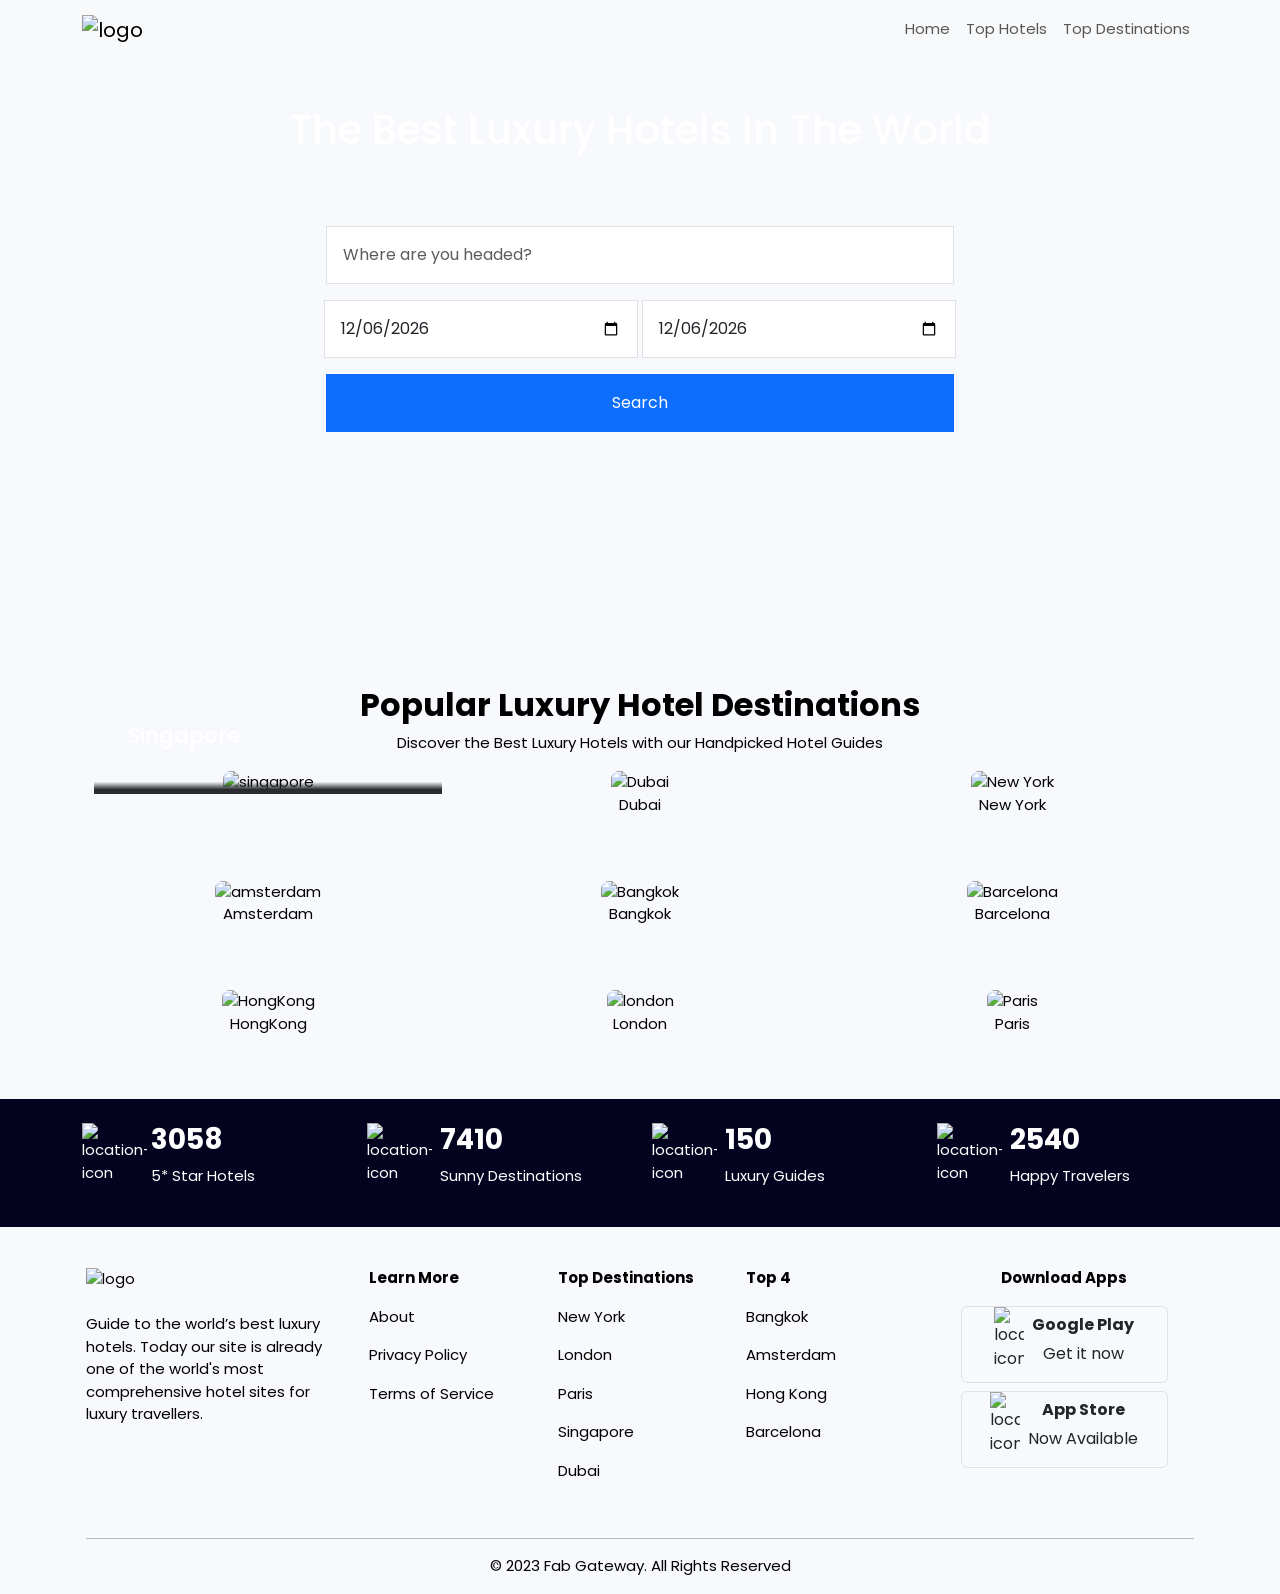
==== index.html @ a307a7b9 "New files added" ====
<!DOCTYPE html>
<html lang="en">

<head>
    <meta charset="UTF-8">
    <meta name="viewport" content="width=device-width, initial-scale=1.0">
    <title>FabGateWay</title>

    <link rel="preconnect" href="https://fonts.googleapis.com">
    <link rel="preconnect" href="https://fonts.gstatic.com" crossorigin>
    <link href="https://fonts.googleapis.com/css2?family=Poppins&display=swap" rel="stylesheet">
    <link rel="stylesheet" href="css/bootstrap.css">
    <link rel="stylesheet" href="css/style.css">

</head>

<body>
    <header>
        <nav class="navbar navbar-expand-lg bg-body-tertiary">
            <div class="container">
                <a class="navbar-brand" href="#"><img
                        src="https://ik.imagekit.io/gku4adhog/FabGateway/fabGateway_logo_withSlogan.png?updatedAt=1694676370563"
                        alt="logo" class="img-fluid"></a>
                <button class="navbar-toggler" type="button" data-bs-toggle="collapse" data-bs-target="#navbarNav"
                    aria-controls="navbarNav" aria-expanded="false" aria-label="Toggle navigation">
                    <span class="navbar-toggler-icon"></span>
                </button>
                <div class="collapse navbar-collapse justify-content-end text-center" id="navbarNav">
                    <ul class="navbar-nav">
                        <li class="nav-item">
                            <a class="nav-link" href="#">Home</a>
                        </li>
                        <li class="nav-item">
                            <a class="nav-link" href="luxury-hotels-in-singapore.html">Top Hotels</a>
                        </li>
                        <li class="nav-item">
                            <a class="nav-link" href="#">Top Destinations</a>
                        </li>
                    </ul>
                </div>
            </div>
        </nav>
    </header>


    <main role="main">
        <div class="container-fluid banner-background-home">
            <div class="container banner-content text-center text-white py-5">
                <h1>The Best Luxury Hotels In The World
                </h1>
            </div>
            <div class="banner-form d-md-block d-none text-center">
                <form>
                    <input type="text" class="form-control m-auto my-3 rounded-0 p-3" id="exampleFormControlInput1"
                        id="fname" placeholder="Where are you headed?">
                    <div class="date-input d-flex justify-content-center grid gap-1">
                        <input class="form-control w-25 rounded-0 p-3" id="date1" type="date">
                        <input class="form-control w-25 rounded-0 p-3" id="date2" type="date">
                    </div>
                    <input type="submit" class="btn btn-primary my-3 rounded-0 p-3" id="exampleFormControlInput4"
                        value="Search">
                </form>
            </div>
        </div>

        <div class="container popular-hotels text-center my-5">
            <h2 class="fw-bold">Popular Luxury Hotel Destinations</h2>
            <p>Discover the Best Luxury Hotels with our Handpicked Hotel Guides</p>
            <div class="container hotel-images">
                <div class="row grid row-gap-5 grid-images">
                    <div class="col-md-4">
                       <div class="hotel-img">
                        <img src="https://ik.imagekit.io/gku4adhog/Top%2010%20Password%20Managers%20to%20Simplify%20Your%20Online%20Life%20in%202023/fabgateway/img/singapore.jpg?updatedAt=1696575816190"
                        alt="singapore" class="img-fluid  h-100">
                       </div>
                        <div class="hotel-name">
                            <p>Singapore</p>
                        </div>
                    </div>
                    <div class="col-md-4">
                        <img src="https://ik.imagekit.io/gku4adhog/Top%2010%20Password%20Managers%20to%20Simplify%20Your%20Online%20Life%20in%202023/fabgateway/img/dubai.jpg?updatedAt=1696575779162"
                            alt="Dubai" class="img-fluid h-100">
                        <p>Dubai</p>
                    </div>
                    <div class="col-md-4">
                        <img src="https://ik.imagekit.io/gku4adhog/Top%2010%20Password%20Managers%20to%20Simplify%20Your%20Online%20Life%20in%202023/fabgateway/img/new_york.jpg?updatedAt=1696575804964"
                            alt="New York" class="img-fluid h-100">
                        <p>New York</p>
                    </div>
                    <div class="col-md-4">
                        <img src="https://ik.imagekit.io/gku4adhog/Top%2010%20Password%20Managers%20to%20Simplify%20Your%20Online%20Life%20in%202023/fabgateway/img/amsterdam.jpg?updatedAt=1696575762657"
                            alt="amsterdam" class="img-fluid h-100">
                        <p>Amsterdam</p>
                    </div>
                    <div class="col-md-4">
                        <img src="https://ik.imagekit.io/gku4adhog/Top%2010%20Password%20Managers%20to%20Simplify%20Your%20Online%20Life%20in%202023/fabgateway/img/bangkok.jpg?updatedAt=1696575769843"
                            alt="Bangkok" class="img-fluid h-100">
                        <p>Bangkok</p>
                    </div>
                    <div class="col-md-4">
                        <img src="https://ik.imagekit.io/gku4adhog/Top%2010%20Password%20Managers%20to%20Simplify%20Your%20Online%20Life%20in%202023/fabgateway/img/barcelona.jpg?updatedAt=1696575770450"
                            alt="Barcelona" class="img-fluid h-100">
                        <p>Barcelona</p>
                    </div>
                    <div class="col-md-4">
                        <img src="https://ik.imagekit.io/gku4adhog/Top%2010%20Password%20Managers%20to%20Simplify%20Your%20Online%20Life%20in%202023/fabgateway/img/hong_kong.jpg?updatedAt=1696575788669"
                            alt="HongKong" class="img-fluid h-100">
                        <p>HongKong</p>
                    </div>
                    <div class="col-md-4">
                        <img src="https://ik.imagekit.io/gku4adhog/Top%2010%20Password%20Managers%20to%20Simplify%20Your%20Online%20Life%20in%202023/fabgateway/img/london.jpg?updatedAt=1696575798763"
                            alt="london" class="img-fluid h-100">
                        <p>London</p>
                    </div>
                    <div class="col-md-4">
                        <img src="https://ik.imagekit.io/gku4adhog/Top%2010%20Password%20Managers%20to%20Simplify%20Your%20Online%20Life%20in%202023/fabgateway/img/paris.jpg?updatedAt=1696575808836"
                            alt="Paris" class="img-fluid h-100">
                        <p>Paris</p>
                    </div>
                </div>
            </div>
        </div>
        <div class="container-fluid blackstrip p-4 text-white">
            <div class="container">
                <div class="row ">
                    <div class="col-md-3 col-6 d-flex">
                        <img src="https://ik.imagekit.io/gku4adhog/Top%2010%20Password%20Managers%20to%20Simplify%20Your%20Online%20Life%20in%202023/fabgateway/img/location-pin-v3.svg?updatedAt=1696575799641"
                            alt="location-icon" class="w-25 img-fluid">&nbsp;
                        <div>
                            <h3><strong>3058</strong></h3>
                            <p>5* Star Hotels
                            </p>
                        </div>
                    </div>
                    <div class="col-md-3 col-6 d-flex">
                        <img src="https://ik.imagekit.io/gku4adhog/Top%2010%20Password%20Managers%20to%20Simplify%20Your%20Online%20Life%20in%202023/fabgateway/img/shine.svg?updatedAt=1696575815725"
                            alt="location-icon" class="w-25 img-fluid">&nbsp;&nbsp;
                        <div>
                            <h3><strong>7410</strong></h3>
                            <p>Sunny Destinations
                            </p>
                        </div>
                    </div>
                    <div class="col-md-3 col-6 d-flex">
                        <img src="https://ik.imagekit.io/gku4adhog/Top%2010%20Password%20Managers%20to%20Simplify%20Your%20Online%20Life%20in%202023/fabgateway/img/star.svg?updatedAt=1696575818697"
                            alt="location-icon" class="w-25 img-fluid">&nbsp;&nbsp;
                        <div>
                            <h3><strong>150</strong></h3>
                            <p>Luxury Guides
                            </p>
                        </div>
                    </div>
                    <div class="col-md-3 col-6 d-flex">
                        <img src="https://ik.imagekit.io/gku4adhog/Top%2010%20Password%20Managers%20to%20Simplify%20Your%20Online%20Life%20in%202023/fabgateway/img/face-smile.svg?updatedAt=1696575781918"
                            alt="location-icon" class="w-25 img-fluid">&nbsp;&nbsp;
                        <div>
                            <h3><strong>2540</strong></h3>
                            <p>Happy Travelers
                            </p>
                        </div>
                    </div>
                </div>
            </div>
        </div>
    </main>
    <footer>
        <div class="container p-3">
            <div class="row py-4">
                <div class="col-md-3 col-6">
                    <div>
                        <img src="https://ik.imagekit.io/gku4adhog/FabGateway/fabGateway_logo_withSlogan.png?updatedAt=1694676370563"
                            alt="logo" class="img-fluid">
                        <br><br>
                        <p>Guide to the world’s best luxury hotels. Today our site is already one of the world's most
                            comprehensive hotel sites for luxury travellers.
                        </p>
                    </div>
                </div>
                <div class="col-md-2 col-6">
                    <ul class="p-0">
                        <li>
                            <p><strong>Learn More</strong></p>
                        </li>
                        <li>
                            <p>About</p>
                        </li>
                        <li>
                            <p>Privacy Policy</p>
                        </li>
                        <li>
                            <p>Terms of Service</p>
                        </li>
                    </ul>
                </div>
                <div class="col-md-2 col-6">
                    <ul class="p-0">
                        <li>
                            <p><strong>Top Destinations</strong></p>
                        </li>
                        <li>
                            <p>New York</p>
                        </li>
                        <li>
                            <p>London</p>
                        </li>
                        <li>
                            <p>Paris</p>
                        </li>
                        <li>
                            <p>Singapore</p>
                        </li>
                        <li>
                            <p>Dubai</p>
                        </li>
                    </ul>
                </div>
                <div class="col-md-2 col-6">
                    <ul class="p-0">
                        <li>
                            <p><strong>Top 4</strong></p>
                        </li>
                        <li>
                            <p>Bangkok</p>
                        </li>
                        <li>
                            <p>Amsterdam</p>
                        </li>
                        <li>
                            <p>Hong Kong</p>
                        </li>
                        <li>
                            <p>Barcelona</p>
                        </li>
                    </ul>
                </div>
                <div class="col-md-3 mb-4 text-center">
                    <p><strong>Download Apps</strong></p>
                    <div class="btn d-flex justify-content-center border mx-auto android-btn p-0">
                        <img src="https://ik.imagekit.io/gku4adhog/Top%2010%20Password%20Managers%20to%20Simplify%20Your%20Online%20Life%20in%202023/fabgateway/img/android.svg?updatedAt=1696575765994"
                            alt="location-icon" class="img-fluid">&nbsp;&nbsp;
                        <div class="pt-2">
                            <h6><strong>Google Play</strong></h6>
                            <p>Get it now
                            </p>
                        </div>
                    </div>
                    <div class="btn d-flex justify-content-center border mt-2 mx-auto apple-btn p-0">
                        <img src="https://ik.imagekit.io/gku4adhog/Top%2010%20Password%20Managers%20to%20Simplify%20Your%20Online%20Life%20in%202023/fabgateway/img/apple.svg?updatedAt=1696575767174"
                            alt="location-icon" class="img-fluid">&nbsp;&nbsp;
                        <div class="pt-2">
                            <h6><strong>App Store</strong></h6>
                            <p>Now Available
                            </p>
                        </div>
                    </div>
                </div>
            </div>
            <hr>
            <p class="text-center mb-0">© 2023 Fab Gateway. All Rights Reserved</p>
        </div>
    </footer>

    <script src="js/custom.js"></script>
    <script src="js/bootstrap.bundle.js"></script>
</body>

</html>
---- css/style.css ----
@import url("https://fonts.googleapis.com/css2?family=Poppins&display=swap");

* {
  text-decoration: none;
  list-style: none;
  margin: 0;
  padding: 0;
  box-sizing: border-box;
  outline: none;
  font-family: "Poppins", sans-serif;
}

html {
  scroll-behavior: smooth;
  font-size: 16px;
}

body {
  margin: 0;
  padding: 0;
  font-size: 15px;
  color: #000;
  background-color: rgb(247, 249, 252);
  overflow-x: hidden;
}

.banner-background-home {
  background-image: url("https://ik.imagekit.io/gku4adhog/Top%2010%20Password%20Managers%20to%20Simplify%20Your%20Online%20Life%20in%202023/fabgateway/img/banner.jpg?updatedAt=1696575771089");
  background-repeat: no-repeat;
  background-size: 100% 100%;
  height: 580px;
}

.banner-background-singapore {
  background-image: url("https://ik.imagekit.io/gku4adhog/Top%2010%20Password%20Managers%20to%20Simplify%20Your%20Online%20Life%20in%202023/banner-htl.jpg?updatedAt=1696575296038");
  background-repeat: no-repeat;
  background-size: 100% 100%;
  height: 580px;
}

.banner-form form input {
  width: 50%;
}

.date-input input {
  width: 25%;
}

.hotel-images .grid-images img {
  border-radius: 8px;
}

.hotel-card {
  height: 192px;
}

.hotel_image_01 {
  background-image: url("https://ik.imagekit.io/gku4adhog/Top%2010%20Password%20Managers%20to%20Simplify%20Your%20Online%20Life%20in%202023/fabgateway/img/marina_bay_sands.jpg?updatedAt=1696575800419");
  background-size: cover;
  height: 190px;
  background-repeat: no-repeat;
  border-radius: 5px;
}

.hotel_image_02 {
  background-image: url("https://ik.imagekit.io/gku4adhog/Top%2010%20Password%20Managers%20to%20Simplify%20Your%20Online%20Life%20in%202023/fabgateway/img/mandarin_oriental.jpg?updatedAt=1696575800003");
  background-size: cover;
  height: 190px;
  background-repeat: no-repeat;
  border-radius: 5px;
}

.hotel_image_03 {
  background-image: url("https://ik.imagekit.io/gku4adhog/Top%2010%20Password%20Managers%20to%20Simplify%20Your%20Online%20Life%20in%202023/fabgateway/img/the_westin.jpg?updatedAt=1696575821885");
  background-size: cover;
  height: 190px;
  background-repeat: no-repeat;
  border-radius: 5px;
}

.hotel_image_04 {
  background-image: url("https://ik.imagekit.io/gku4adhog/Top%2010%20Password%20Managers%20to%20Simplify%20Your%20Online%20Life%20in%202023/fabgateway/img/sentosa_cove.jpg?updatedAt=1696575813203");
  background-size: cover;
  height: 190px;
  background-repeat: no-repeat;
  border-radius: 5px;
}

.hotel_image_05 {
  background-image: url("https://ik.imagekit.io/gku4adhog/Top%2010%20Password%20Managers%20to%20Simplify%20Your%20Online%20Life%20in%202023/fabgateway/img/the_capitol.jpg?updatedAt=1696575820915");
  background-size: cover;
  height: 190px;
  background-repeat: no-repeat;
  border-radius: 5px;
}

.hotel_image_06 {
  background-image: url("https://ik.imagekit.io/gku4adhog/Top%2010%20Password%20Managers%20to%20Simplify%20Your%20Online%20Life%20in%202023/fabgateway/img/four_seasons.jpg?updatedAt=1696575783525");
  background-size: cover;
  height: 190px;
  background-repeat: no-repeat;
  border-radius: 5px;
}

.hotel_image_07 {
  background-image: url("https://ik.imagekit.io/gku4adhog/Top%2010%20Password%20Managers%20to%20Simplify%20Your%20Online%20Life%20in%202023/fabgateway/img/ritz_carlton.jpg?updatedAt=1696575812773");
  background-size: cover;
  height: 190px;
  background-repeat: no-repeat;
  border-radius: 5px;
}

.hotel_image_08 {
  background-image: url("https://ik.imagekit.io/gku4adhog/Top%2010%20Password%20Managers%20to%20Simplify%20Your%20Online%20Life%20in%202023/fabgateway/img/resorts_world_sentosa.jpg?updatedAt=1696575812717");
  background-size: cover;
  height: 190px;
  background-repeat: no-repeat;
  border-radius: 5px;
}

.hotel_image_09 {
  background-image: url("https://ik.imagekit.io/gku4adhog/Top%2010%20Password%20Managers%20to%20Simplify%20Your%20Online%20Life%20in%202023/fabgateway/img/como_metropolitan.jpg?updatedAt=1696575776083");
  background-size: cover;
  height: 190px;
  background-repeat: no-repeat;
  border-radius: 5px;
}

.hotel-img{
  position: relative;
  /* opacity: 0.5; */
}

.hotel-img::after{
  content: "";
  position: absolute;
  height: 100%;
  width: 100%;
  left: 0;
  top: 0;
  background-image: linear-gradient(rgba(42, 43, 48, 0) 48.92%, rgb(42, 43, 48) 81.35%);
}

.hotel-name{
  position: absolute;
  z-index: 9;
  top: 80%;
  left: 10%;
  color: #ffffff;
  font-weight: 500;
  font-size: 21px;
}

.card-content-left .stars i {
  font-size: 10px;
}

.card-content-right h5{
  font-size: 18px;
}

.blackstrip {
  background: rgb(3, 3, 31);
}

.card .stars {
  color: #f59b1c;
}

.card .hotel-features li {
  color: #24ad78;
}

.ratings h6 {
  background-color: rgb(19, 33, 58);
  color: #ffffff;
  border-radius: 5px;
}

.hotel-details .hotel-card {
  border-radius: 10px;
}

.hotel-details .hotel-card h4 {
  font-size: 24px;
  font-weight: 600;
}

.hotel-features {
  font-size: 12px;
}

.hotel-details .hotel-card p {
  font-size: 16px;
  color: rgb(131, 143, 156);
  font-weight: 400;
}

.hotel-rates button{
  font-size: 16px;
  width: 100%;
  background-color: #0078ce;
  border-color: #015088;
  border-radius: 4px;
  font-weight: 700;
  padding: 5px 15px;
  border: none;
}

.android-btn {
  max-width: 80%;
}

.apple-btn {
  max-width: 80%;
}

.android-btn img {
  width: 30px;
}

.apple-btn img {
  width: 30px;
}

@media only screen and (max-width: 767px) {
  .banner-form form input {
    width: 100% !important;
  }

  .banner-background-home {
    background-image: url("https://ik.imagekit.io/gku4adhog/Top%2010%20Password%20Managers%20to%20Simplify%20Your%20Online%20Life%20in%202023/fabgateway/img/banner.jpg?updatedAt=1696575771089");
    background-repeat: no-repeat;
    background-size: 100% 100%;
    height: auto;
  }

  .banner-background-singapore {
    background-image: url("https://ik.imagekit.io/gku4adhog/Top%2010%20Password%20Managers%20to%20Simplify%20Your%20Online%20Life%20in%202023/banner-htl.jpg?updatedAt=1696575296038");
    background-repeat: no-repeat;
    background-size: 100% 100%;
    height: auto;
  }

  .hotel-details .hotel-card h4 {
    font-size: 16px;
    font-weight: 600;
  }

  .hotel-details .hotel-card p {
    font-size: 12px;
    color: rgb(131, 143, 156);
    font-weight: 400;
  }

  .card .hotel-features li {
    color: #24ad78;
    font-size: 10px;
  }

  .card-content-right h5{
    font-size: 13px;
  }
  
}
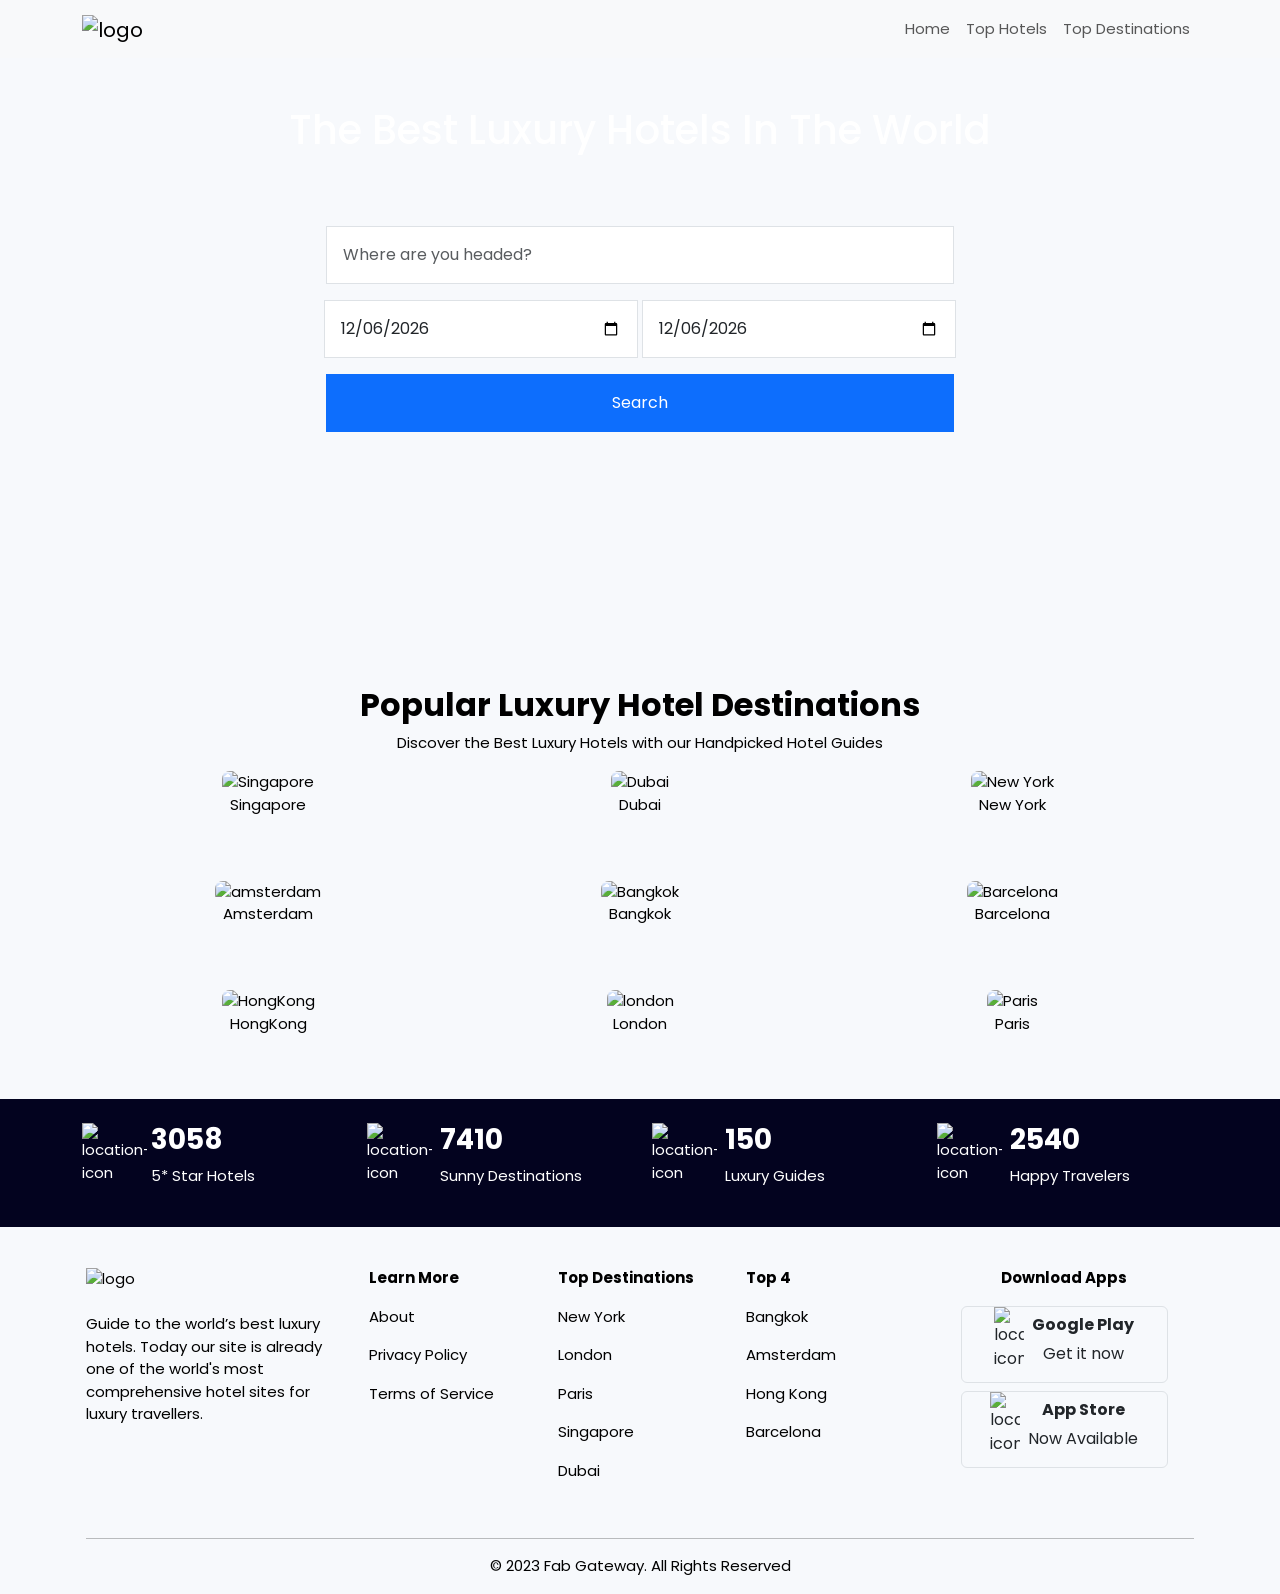
==== commit 0714fbef: "bug fixes" ====
--- a/index.html
+++ b/index.html
@@ -69,13 +69,9 @@
             <div class="container hotel-images">
                 <div class="row grid row-gap-5 grid-images">
                     <div class="col-md-4">
-                       <div class="hotel-img">
                         <img src="https://ik.imagekit.io/gku4adhog/Top%2010%20Password%20Managers%20to%20Simplify%20Your%20Online%20Life%20in%202023/fabgateway/img/singapore.jpg?updatedAt=1696575816190"
-                        alt="singapore" class="img-fluid  h-100">
-                       </div>
-                        <div class="hotel-name">
-                            <p>Singapore</p>
-                        </div>
+                            alt="Singapore" class="img-fluid h-100">
+                        <p>Singapore</p>
                     </div>
                     <div class="col-md-4">
                         <img src="https://ik.imagekit.io/gku4adhog/Top%2010%20Password%20Managers%20to%20Simplify%20Your%20Online%20Life%20in%202023/fabgateway/img/dubai.jpg?updatedAt=1696575779162"
